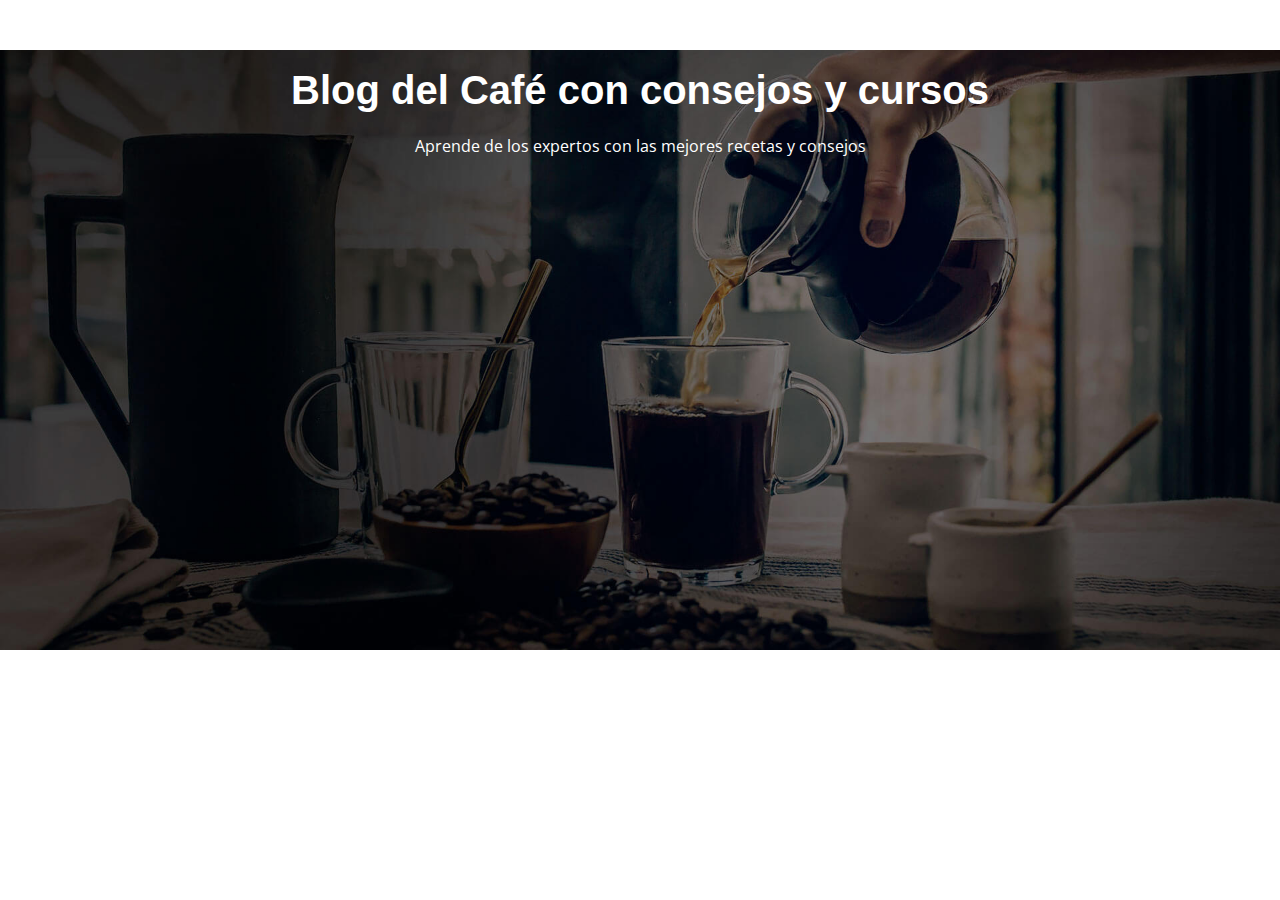
==== index.html @ 1f63ce88 "Inicializacion del proyecto blog del cafe" ====
<!DOCTYPE html>
<html lang="es">
<head>
    <meta charset="UTF-8">
    <meta name="viewport" content="width=device-width, initial-scale=1.0">
    <title>Blog del Café</title>
    <link rel="stylesheet" href="css/normalize.css">
    <link rel="preconnect" href="https://fonts.googleapis.com">
    <link rel="preconnect" href="https://fonts.gstatic.com" crossorigin>
    <link href="https://fonts.googleapis.com/css2?family=Open+Sans&PT+Sans:ital,wght@0,400;0,700;1,400;1,700&display=swap" rel="stylesheet">
    <link rel="stylesheet" href="css/style.css">
</head>
<body>
    <header class="header">
        <div class="header__texto">
            <h2 class="no-margin">Blog del Café con consejos y cursos</h2>
            <p class="no-margin">Aprende de los expertos con las mejores recetas y consejos</p>
        </div>
    </header>
    
</body>
</html>
---- css/style.css ----
/* hoja de estilos */

:root{
    --fuenteEncabezado: "PT Sans", sans-serif;
    --fuenteParrafos: "Open Sans", sans-serif;
    --primario: #784D3C;
    --blanco: #FFF;
    --negro: #000;
}


html{
    box-sizing: border-box;
    font-size: 62.5%; /* 1rem = 10px */
}

*, *:before, *:after {
    box-sizing: inherit;
}

body{
    font-family: var(--fuenteParrafos);
    font-size: 1.6rem;
    line-height: 2;
}

.contenedor{
    width: min(90%, 120rem);
    margin: 0 auto;
}

a{
    text-decoration: none;
}

h1, h2, h3, h4{
    font-family: var(--fuenteEncabezado);
}

h1{
    font-size: 4.8rem;
}

h2{
    font-size: 4rem;
}

h3{
    font-size: 3.2rem;
}

h4{
    font-size: 2.8rem;
}

/* estilos utilitarios para reutilizar */
.no-margin{
    margin: 0;
}
.no-padding{
    padding: 0;
}

.centrar-texto{
    text-align: center;
}

/* estilo del header */
.header{
    background-image: url(../img/banner.jpg);
    height: 60rem;
    background-repeat: no-repeat;
    background-size: cover;
    background-position: center center;
}

.header__texto{
    text-align: center;
    color: var(--blanco);
    margin-top:5rem;
}
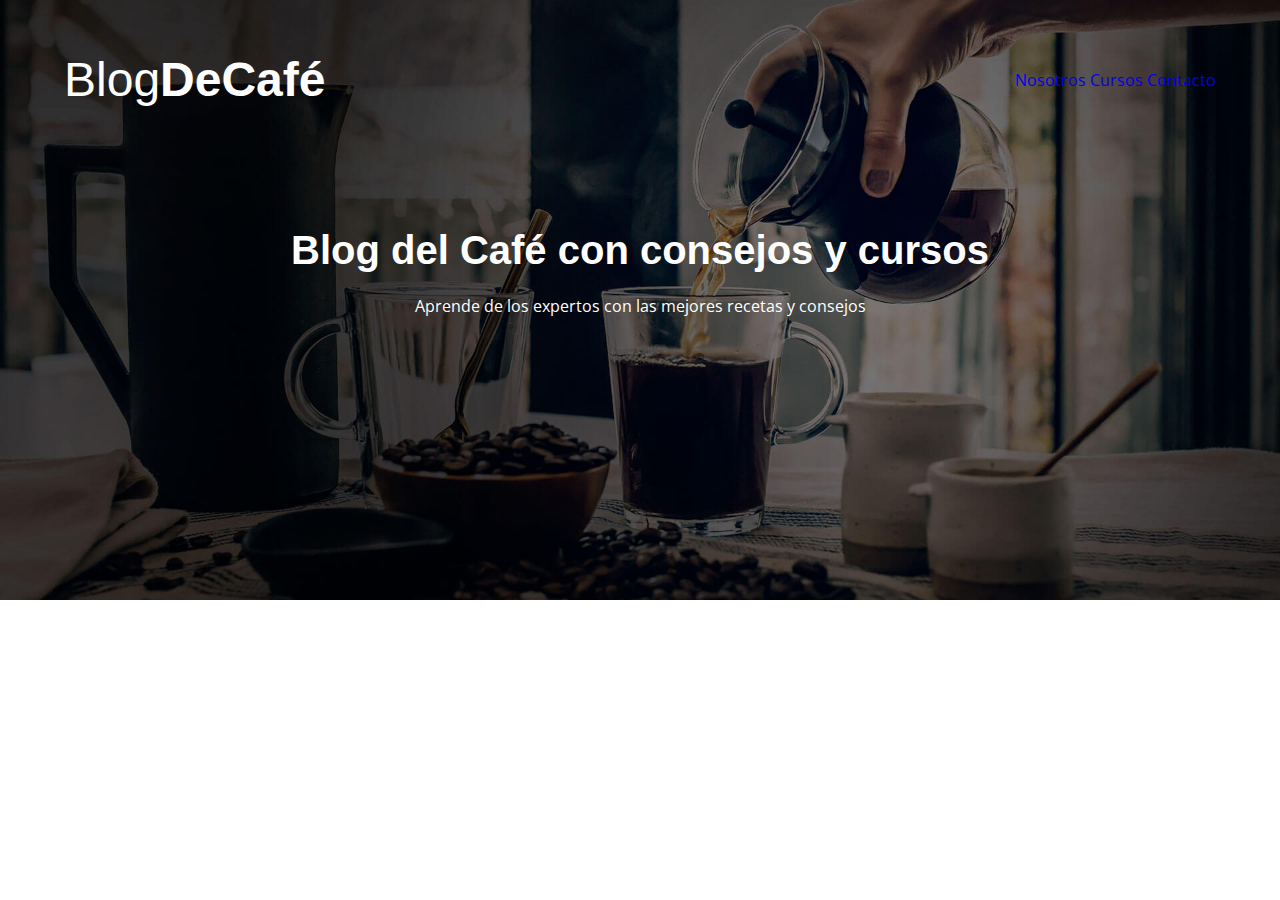
==== commit 16b15552: "Inicio de header" ====
--- a/index.html
+++ b/index.html
@@ -12,6 +12,20 @@
 </head>
 <body>
     <header class="header">
+
+        <div class="contenedor">
+            <div class="barra">
+                <a class="logo" href="index.html">
+                    <h1 class="logo__nombre">Blog<span class="logo__bold">DeCafé</span></h1>
+                </a>
+                <nav class="navegacion">
+                    <a href="nosotros.html" class="navegacion__enlace">Nosotros </a>
+                    <a href="cursos.html" class="navegacion__enlace"> Cursos </a>
+                    <a href="contacto.html" class="navegacion__enlace">Contacto </a>
+                </nav>
+            </div>
+        </div>
+
         <div class="header__texto">
             <h2 class="no-margin">Blog del Café con consejos y cursos</h2>
             <p class="no-margin">Aprende de los expertos con las mejores recetas y consejos</p>
--- a/css/style.css
+++ b/css/style.css
@@ -78,4 +78,27 @@
     text-align: center;
     color: var(--blanco);
     margin-top:5rem;
+}
+
+
+@media (min-width: 768px){
+    .barra{
+        display: flex;
+        align-items: center;
+        justify-content: space-between;
+    }
+
+    .logo{
+        color: var(--blanco);
+    }
+
+    .logo__nombre{
+        font-weight: 400;
+
+    }
+
+    .logo__bold{
+        font-weight: 700;
+
+    }
 }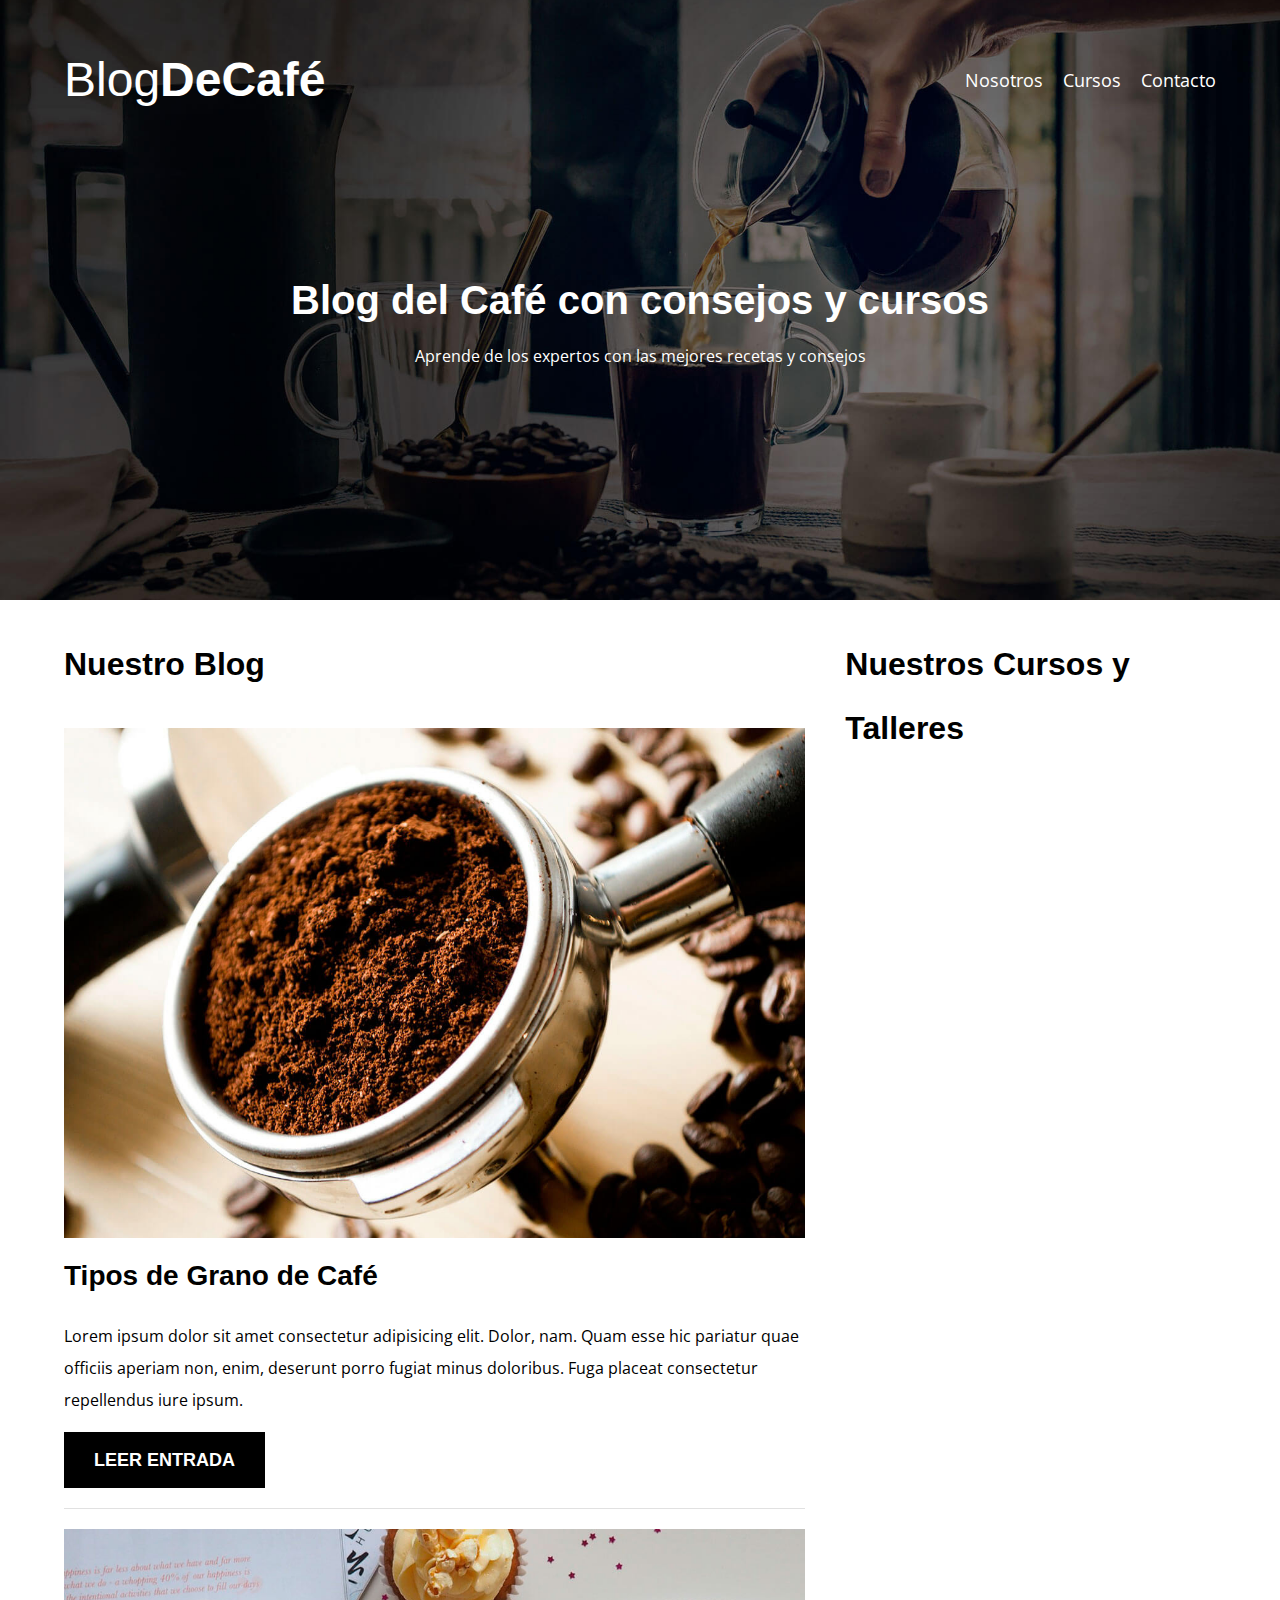
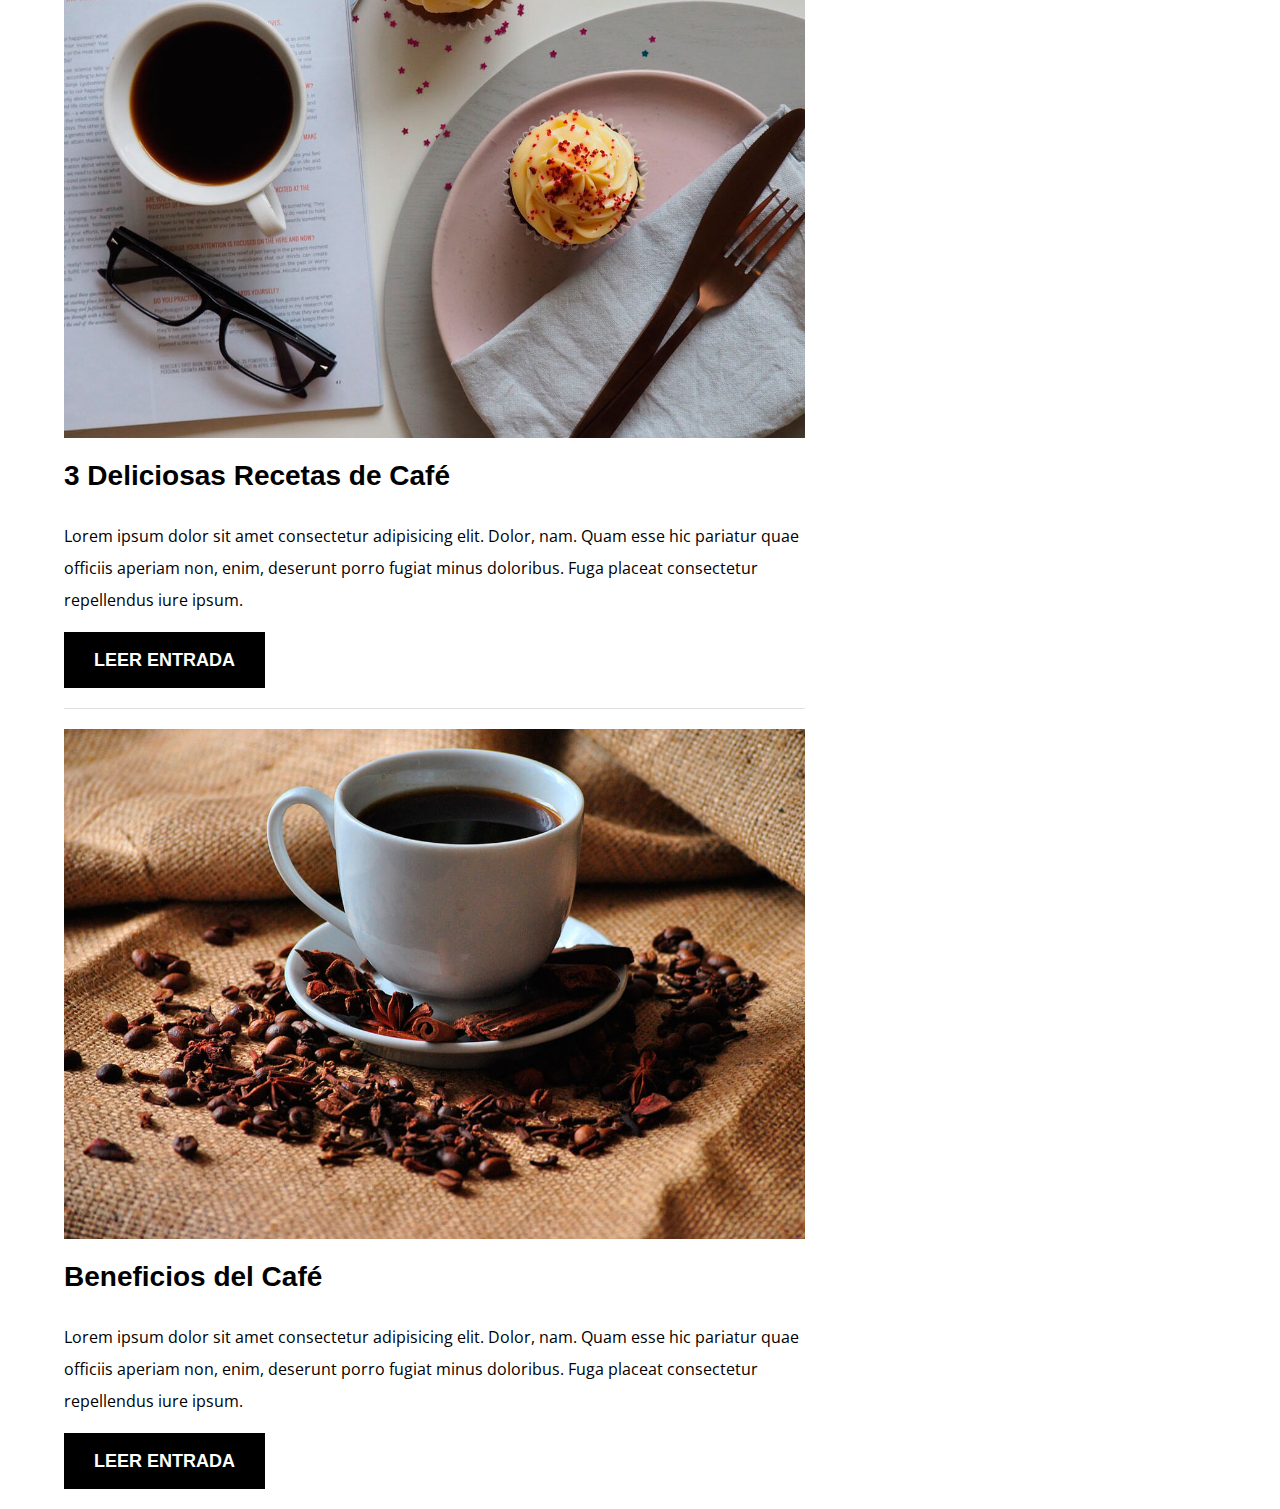
==== commit 1eb5de78: "Creacion del blog" ====
--- a/index.html
+++ b/index.html
@@ -31,6 +31,61 @@
             <p class="no-margin">Aprende de los expertos con las mejores recetas y consejos</p>
         </div>
     </header>
+
+    <div class="contenedor contenido-principal">
+        <main class="blog">
+            <h3>Nuestro Blog</h3>
+
+            <article class="entrada">
+                <div class="entrada__imagen">
+                    <img src="img/blog1.jpg" alt="Imagen blog uno">
+                </div>
+                <div class="entrada__contenido">
+                    <h4 class="no-margin">Tipos de Grano de Café</h4>
+                    <p>
+                        Lorem ipsum dolor sit amet consectetur adipisicing elit. Dolor, nam. Quam esse hic pariatur quae officiis aperiam non, enim, deserunt porro fugiat minus doloribus. Fuga placeat consectetur repellendus iure ipsum.
+                    </p>
+                    <a href="entrada.html" class="boton boton--primario">
+                        Leer Entrada
+                    </a>
+                </div>
+            </article>
+            <article class="entrada">
+                <div class="entrada__imagen">
+                    <img src="img/blog2.jpg" alt="Imagen blog dos">
+                </div>
+                <div class="entrada__contenido">
+                    <h4 class="no-margin">3 Deliciosas Recetas de Café</h4>
+                    <p>
+                        Lorem ipsum dolor sit amet consectetur adipisicing elit. Dolor, nam. Quam esse hic pariatur quae officiis aperiam non, enim, deserunt porro fugiat minus doloribus. Fuga placeat consectetur repellendus iure ipsum.
+                    </p>
+                    <a href="entrada.html" class="boton boton--primario">
+                        Leer Entrada
+                    </a>
+                </div>
+            </article>
+
+            <article class="entrada">
+                <div class="entrada__imagen">
+                    <img src="img/blog3.jpg" alt="Imagen blog tres">
+                </div>
+                <div class="entrada__contenido">
+                    <h4 class="no-margin">Beneficios del Café</h4>
+                    <p>
+                        Lorem ipsum dolor sit amet consectetur adipisicing elit. Dolor, nam. Quam esse hic pariatur quae officiis aperiam non, enim, deserunt porro fugiat minus doloribus. Fuga placeat consectetur repellendus iure ipsum.
+                    </p>
+                    <a href="entrada.html" class="boton boton--primario">
+                        Leer Entrada
+                    </a>
+                </div>
+            </article>
+
+        </main>
+
+        <aside class="sidebar">
+            <h3>Nuestros Cursos y Talleres</h3>
+        </aside>
+    </div>
     
 </body>
 </html>--- a/css/style.css
+++ b/css/style.css
@@ -6,6 +6,7 @@
     --primario: #784D3C;
     --blanco: #FFF;
     --negro: #000;
+    --gris: #e1e1e1;
 }
 
 
@@ -53,6 +54,10 @@
     font-size: 2.8rem;
 }
 
+img{
+    max-width: 100%;
+}
+
 /* estilos utilitarios para reutilizar */
 .no-margin{
     margin: 0;
@@ -80,6 +85,53 @@
     margin-top:5rem;
 }
 
+.logo{
+    color: var(--blanco);
+}
+
+.logo__nombre{
+    font-weight: 400;
+}
+
+.logo__bold{
+    font-weight: 700;
+}
+
+.navegacion__enlace{
+    display: block;
+    text-align: center;
+    font-size: 1.8rem;
+    color: var(--blanco);
+  
+}
+
+/* estilos para el blog */
+.entrada{
+    border-bottom: 1px solid var(--gris);
+    margin-bottom: 2rem;
+}
+
+.entrada:last-of-type{
+    border: none;
+    margin-bottom: 0;
+}
+
+.boton{
+    display: block;
+    font-family: var(--fuenteEncabezado);
+    color: var(--blanco);
+    text-align: center;
+    font-size: 1.8rem;
+    padding: 1rem 3rem;
+    text-transform: uppercase;
+    font-weight: 700;
+    margin-bottom: 2rem;
+}
+
+.boton--primario{
+    background-color: var(--negro);
+
+}
 
 @media (min-width: 768px){
     .barra{
@@ -87,18 +139,23 @@
         align-items: center;
         justify-content: space-between;
     }
-
-    .logo{
-        color: var(--blanco);
+    .navegacion{
+        display: flex;
+        gap: 2rem;
     }
 
-    .logo__nombre{
-        font-weight: 400;
+    .header__texto{
+        margin-top:10rem;
+    }
+    .contenido-principal{
+        display: grid;
+        grid-template-columns: 2fr 1fr;
+        column-gap: 4rem;
+    }
+
+    .boton {
+        display: inline-block;
 
     }
 
-    .logo__bold{
-        font-weight: 700;
-
-    }
 }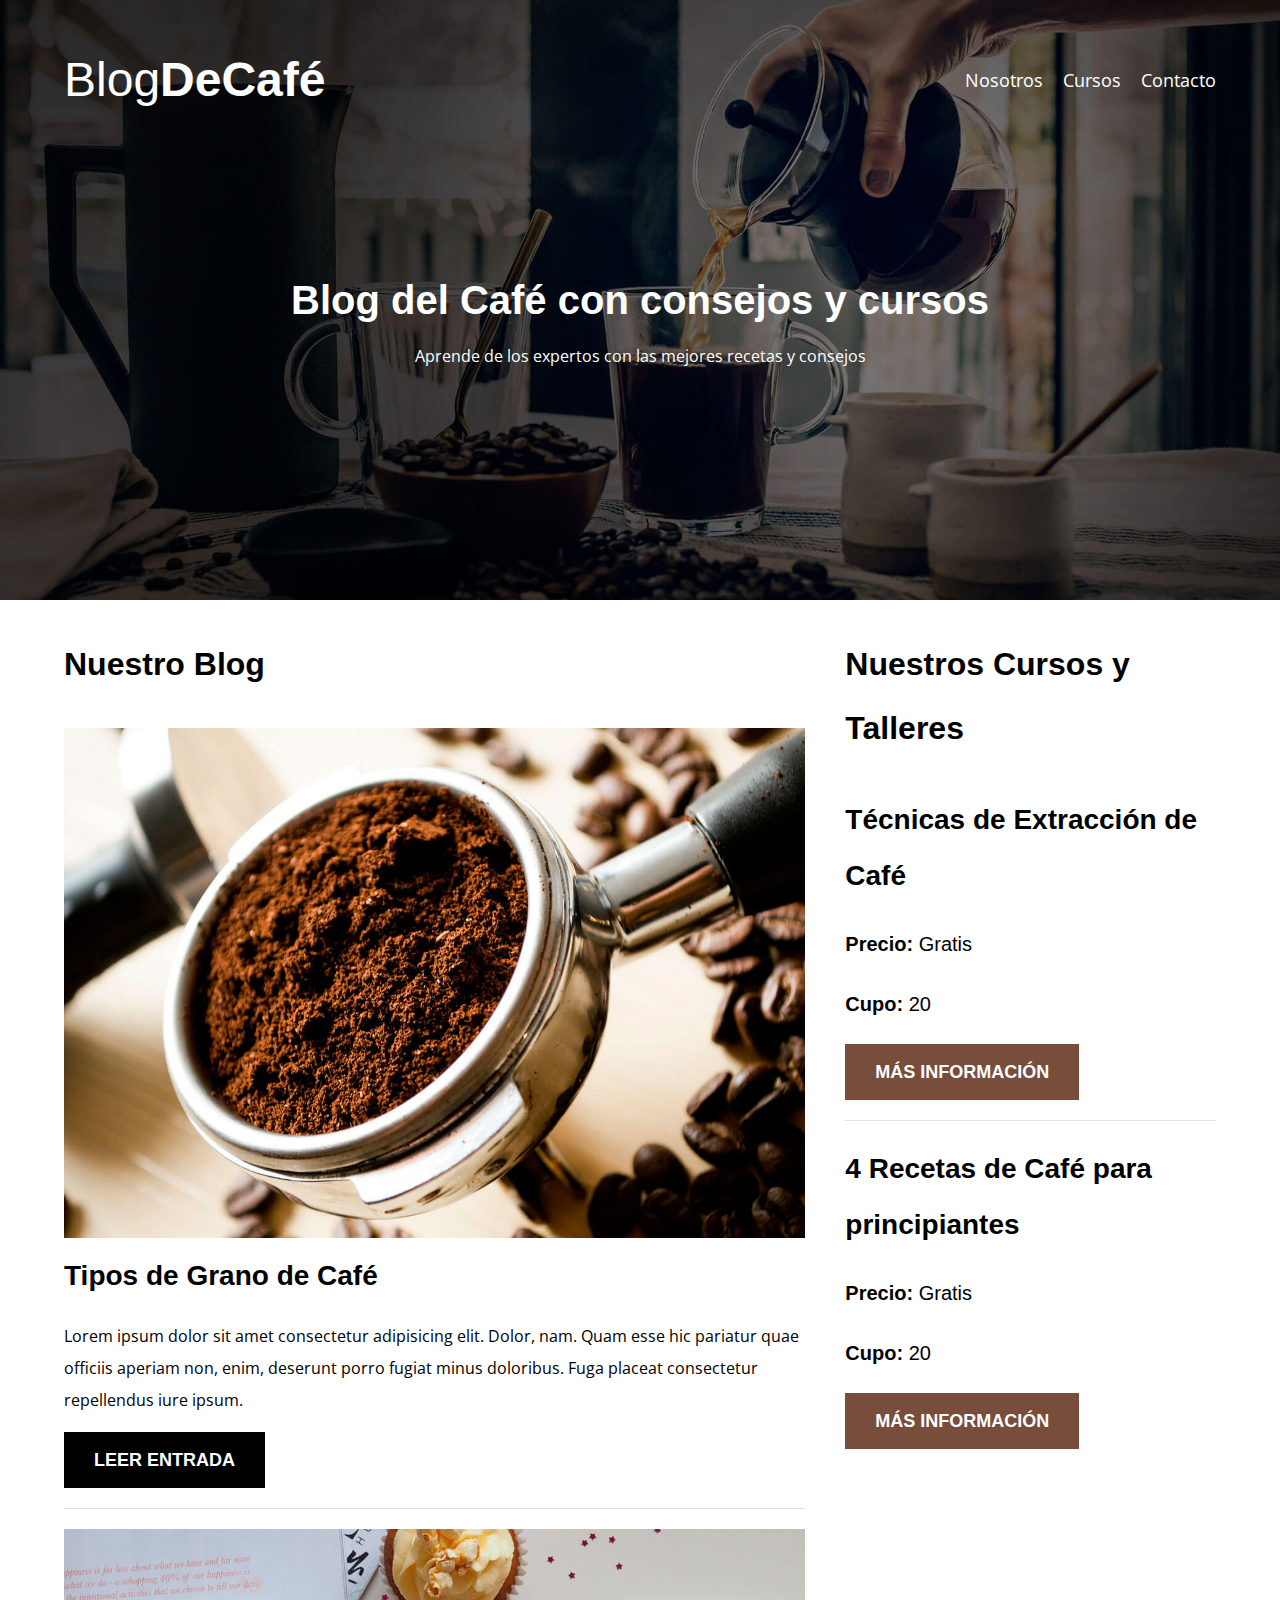
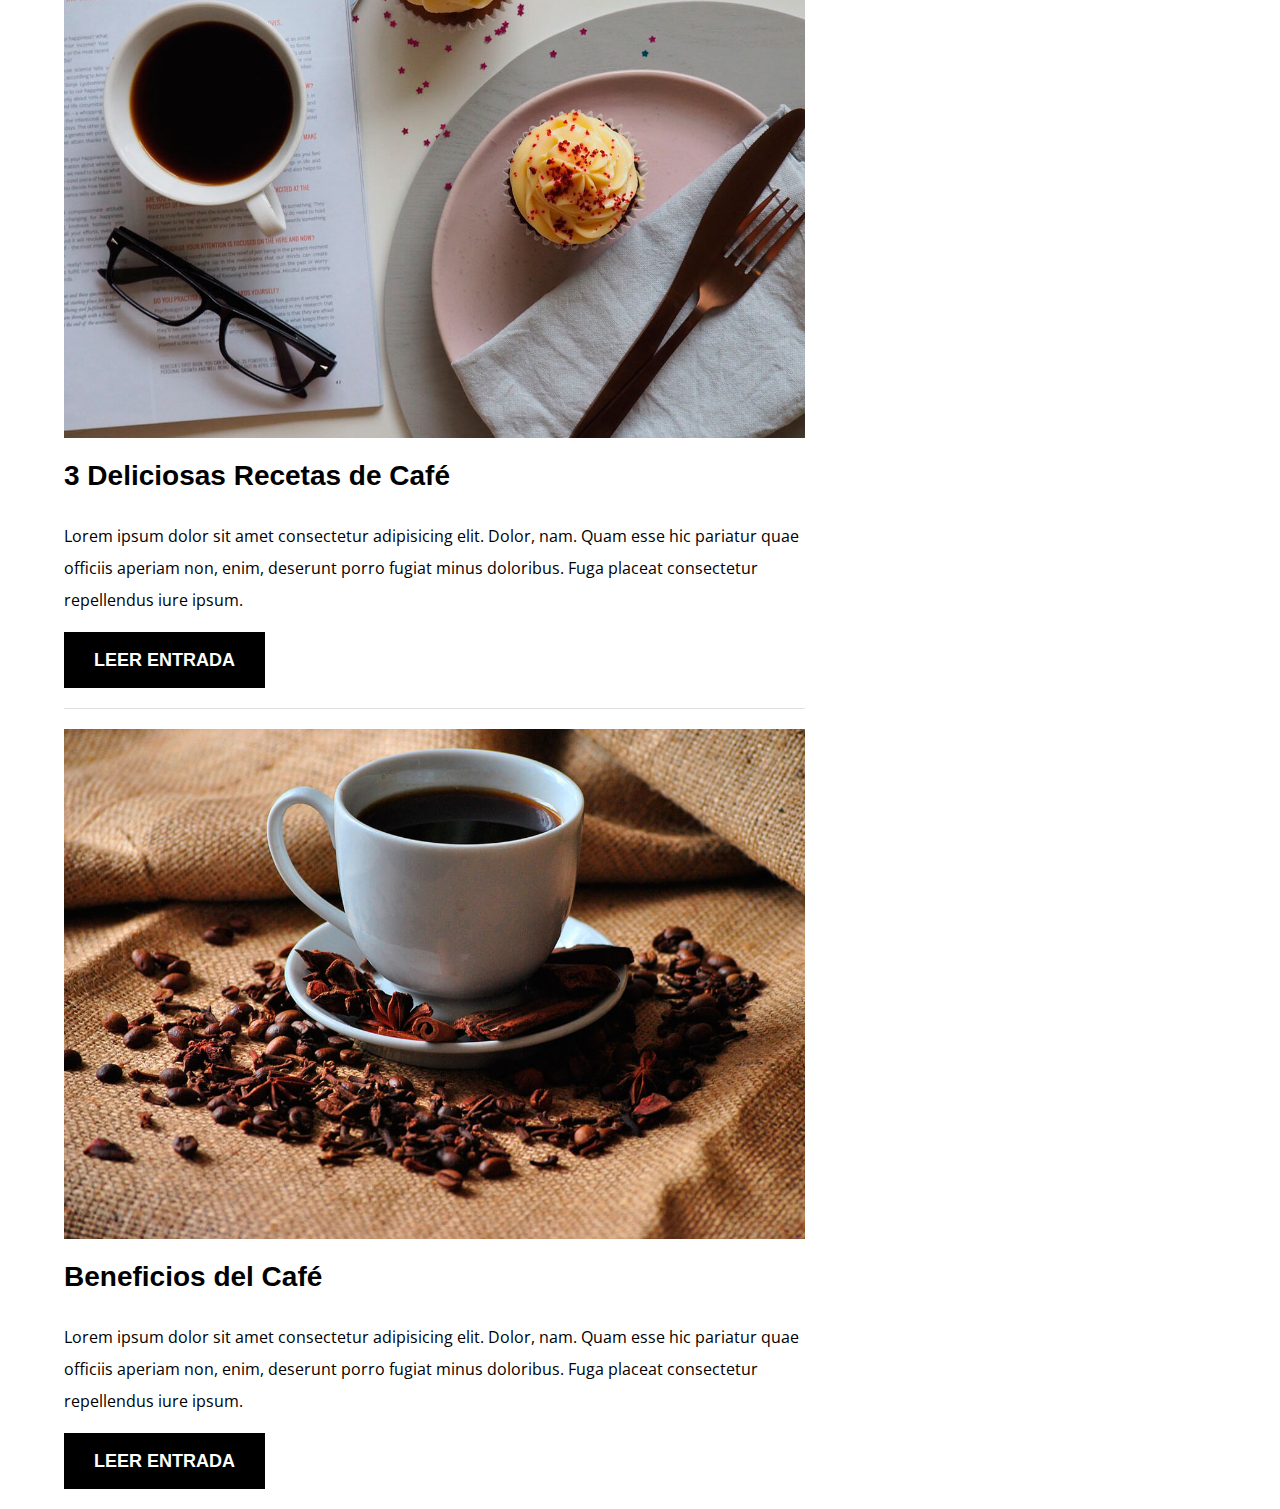
==== commit 7a8fa0e2: "Creacion de la barra lateral" ====
--- a/index.html
+++ b/index.html
@@ -84,6 +84,28 @@
 
         <aside class="sidebar">
             <h3>Nuestros Cursos y Talleres</h3>
+            <ul class="cursos no-padding">
+                <li class="widget-curso">
+                    <h4 class="no-margin">Técnicas de Extracción de Café</h4>
+                    <p class="widget-curso__label">
+                        Precio: <span class="widget-curso__info">Gratis</span>
+                    </p>
+                    <p class="widget-curso__label">
+                        Cupo: <span class="widget-curso__info">20</span>
+                    </p>
+                    <a href="entrada.html" class="boton boton--secundario">Más Información</a>
+                </li>
+                <li class="widget-curso">
+                    <h4 class="no-margin">4 Recetas de Café para principiantes</h4>
+                    <p class="widget-curso__label">
+                        Precio: <span class="widget-curso__info">Gratis</span>
+                    </p>
+                    <p class="widget-curso__label">
+                        Cupo: <span class="widget-curso__info">20</span>
+                    </p>
+                    <a href="entrada.html" class="boton boton--secundario">Más Información</a>
+                </li>
+            </ul>
         </aside>
     </div>
     
--- a/css/style.css
+++ b/css/style.css
@@ -133,6 +133,39 @@
 
 }
 
+.boton--secundario{
+    background-color: var(--primario);
+
+}
+
+/* estilos para el sidebar */
+.cursos{
+    list-style: none;
+}
+
+.widget-curso{
+    border-bottom: 1px solid var(--gris);
+    margin-bottom: 2rem;
+}
+
+.widget-curso:last-of-type{
+    border:none;
+    margin-bottom: 0;
+}
+
+.widget-curso__label{
+    font-family: var(--fuenteEncabezado);
+    font-weight: bold;
+}
+
+.widget-curso__info{
+    font-weight: normal;
+}
+
+.widget-curso__label, .widget-curso__info{
+    font-size: 2rem;
+}
+
 @media (min-width: 768px){
     .barra{
         display: flex;
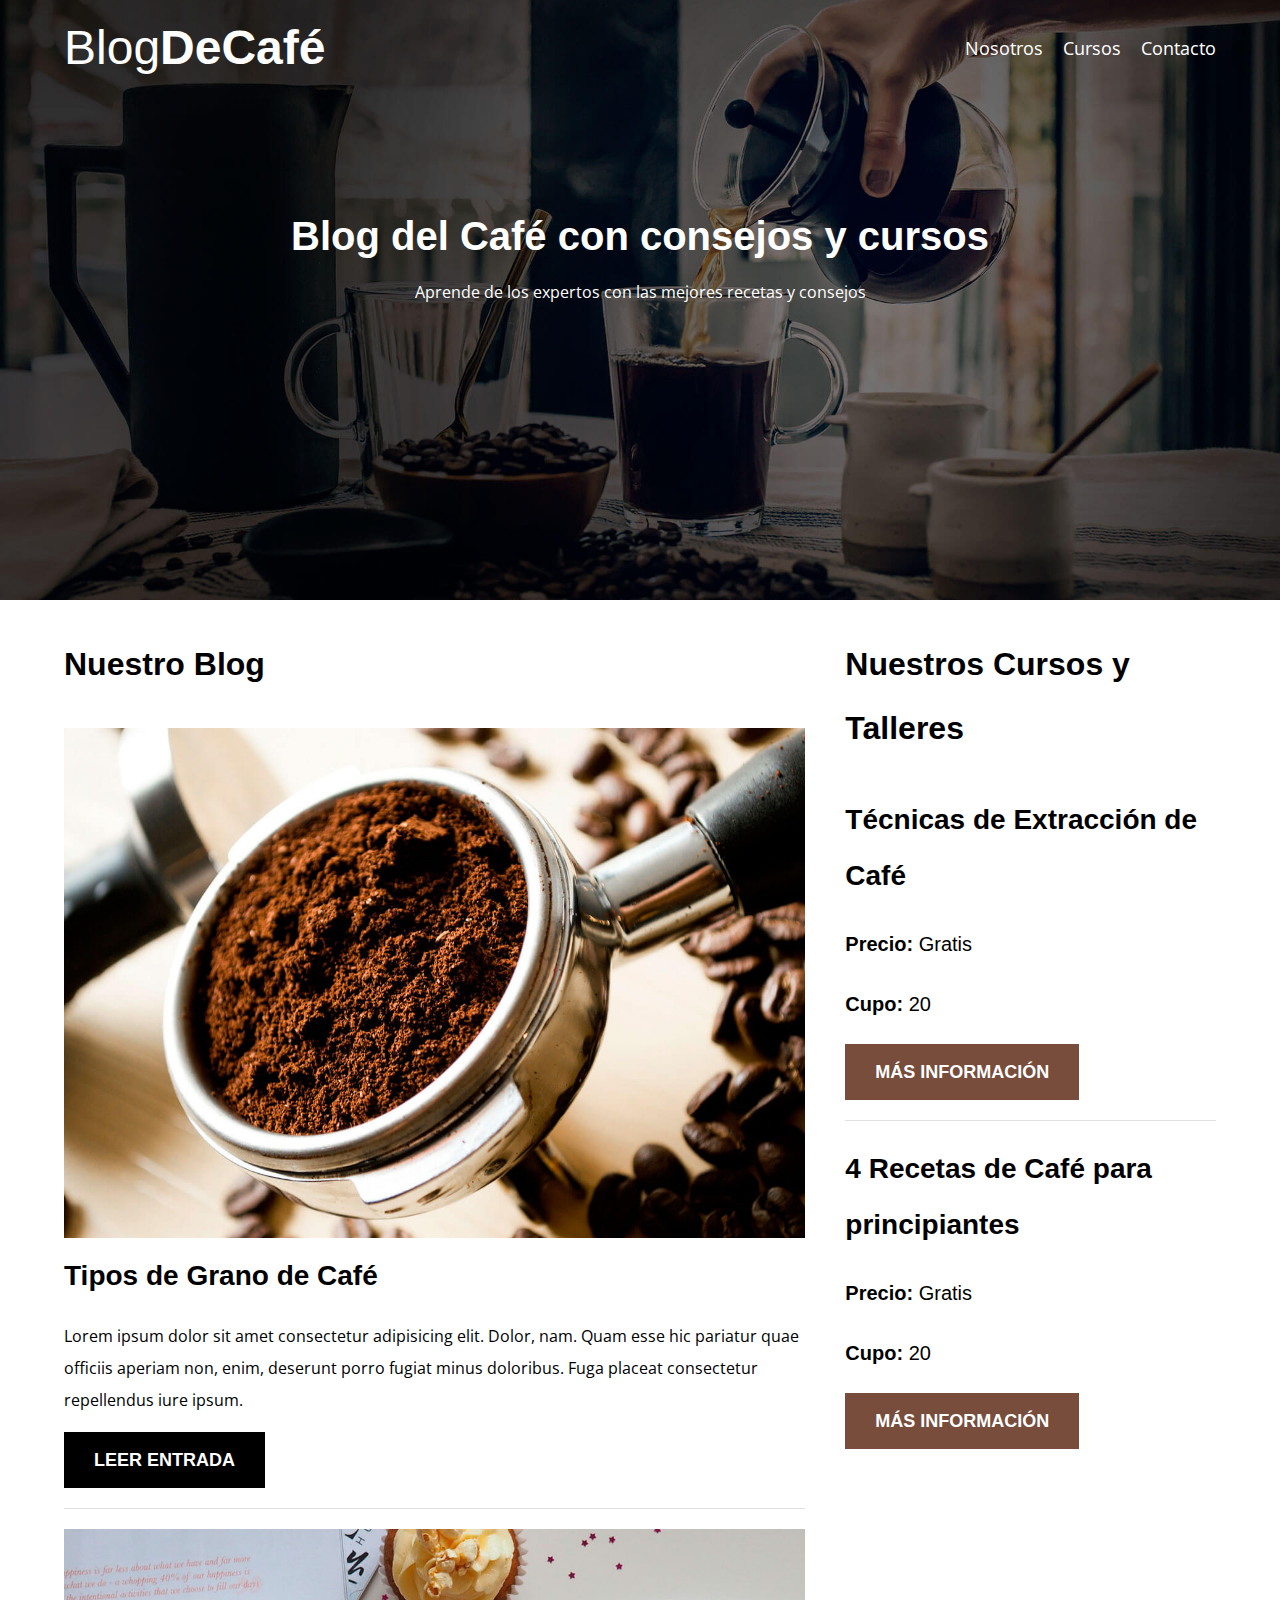
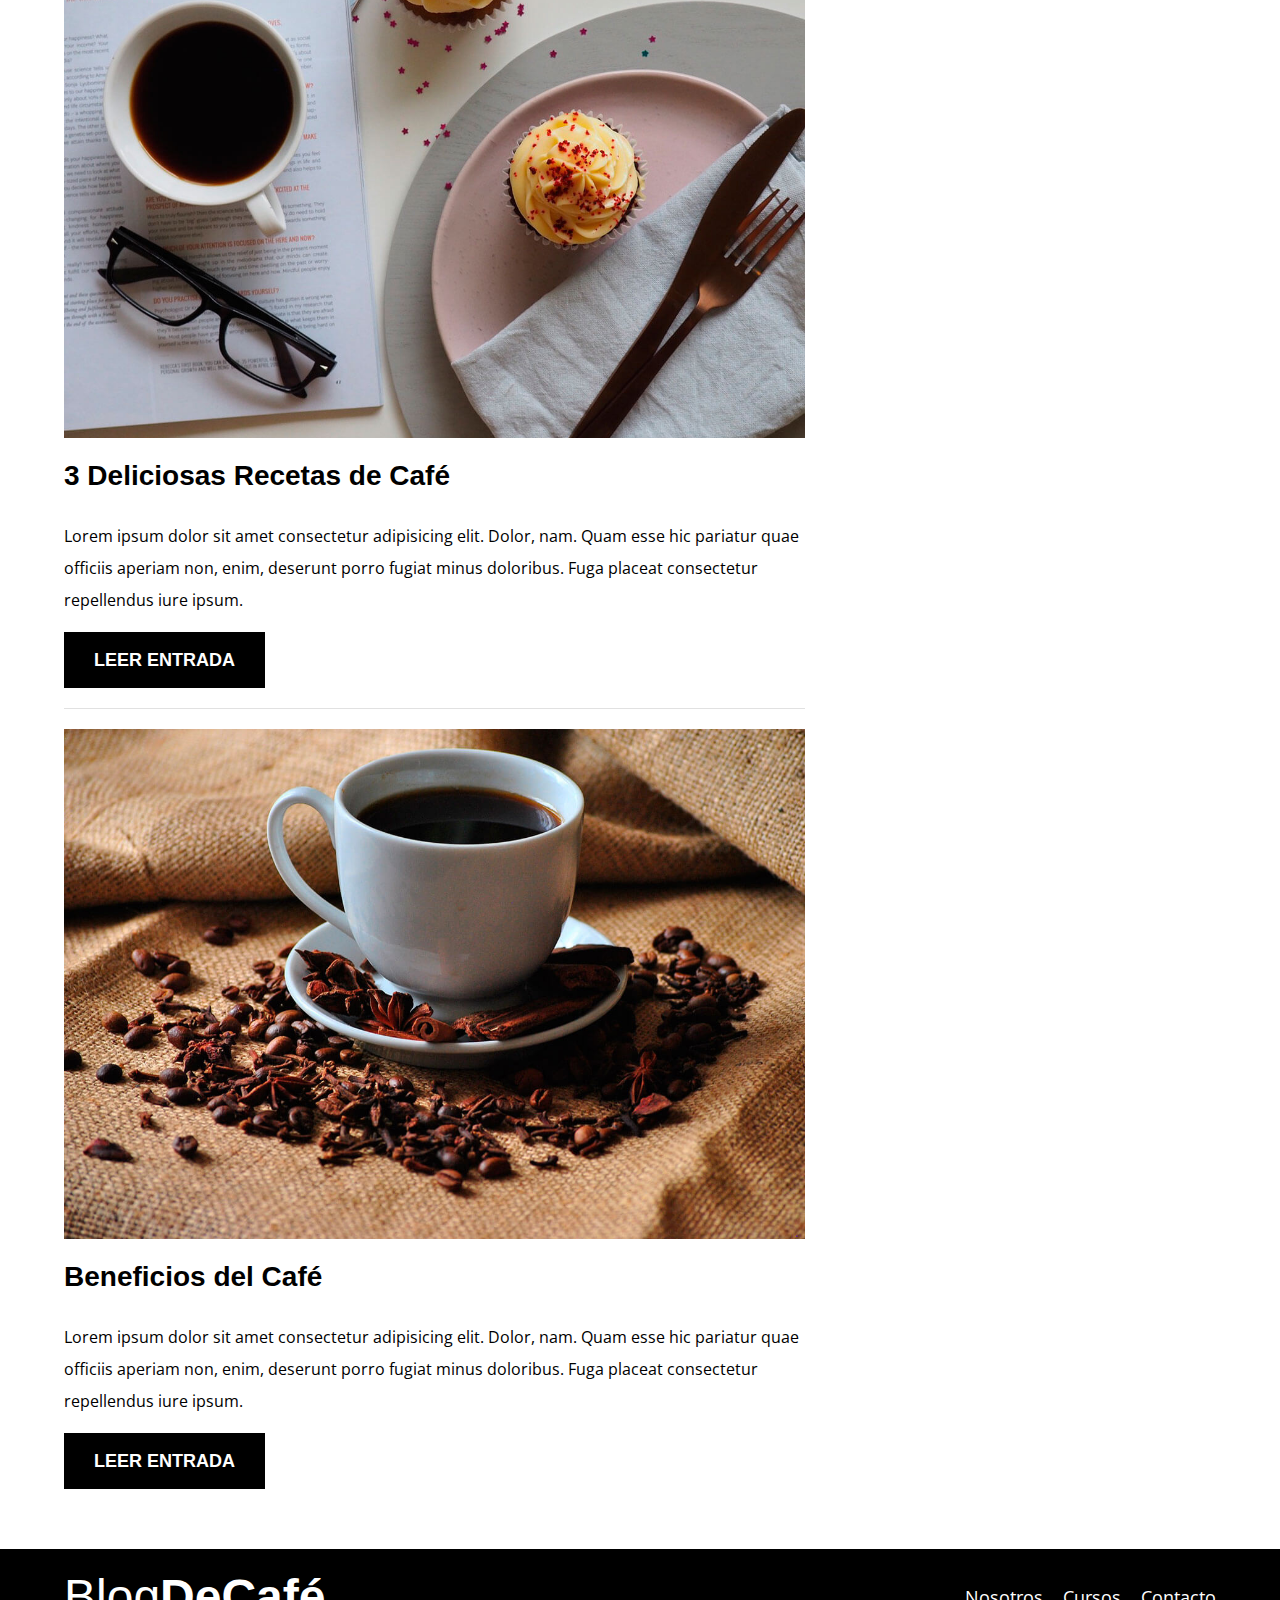
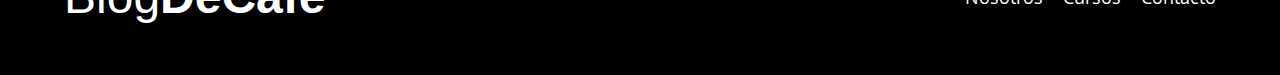
==== commit 8166c6a8: "Creacion del footer" ====
--- a/index.html
+++ b/index.html
@@ -12,11 +12,10 @@
 </head>
 <body>
     <header class="header">
-
         <div class="contenedor">
             <div class="barra">
                 <a class="logo" href="index.html">
-                    <h1 class="logo__nombre">Blog<span class="logo__bold">DeCafé</span></h1>
+                    <h1 class="logo__nombre no-margin">Blog<span class="logo__bold">DeCafé</span></h1>
                 </a>
                 <nav class="navegacion">
                     <a href="nosotros.html" class="navegacion__enlace">Nosotros </a>
@@ -108,6 +107,21 @@
             </ul>
         </aside>
     </div>
+
+    <footer class="footer">
+        <div class="contenedor">
+            <div class="barra">
+                <a class="logo" href="index.html">
+                    <h1 class="logo__nombre no-margin">Blog<span class="logo__bold">DeCafé</span></h1>
+                </a>
+                <nav class="navegacion">
+                    <a href="nosotros.html" class="navegacion__enlace">Nosotros </a>
+                    <a href="cursos.html" class="navegacion__enlace"> Cursos </a>
+                    <a href="contacto.html" class="navegacion__enlace">Contacto </a>
+                </nav>
+            </div>
+        </div>
+    </footer>
     
 </body>
 </html>--- a/css/style.css
+++ b/css/style.css
@@ -166,6 +166,14 @@
     font-size: 2rem;
 }
 
+/* estilos para el pie de pagina */
+.footer{
+    background-color: var(--negro);
+    padding-bottom: 3rem;
+    margin-top: 4rem;
+}
+
+
 @media (min-width: 768px){
     .barra{
         display: flex;
